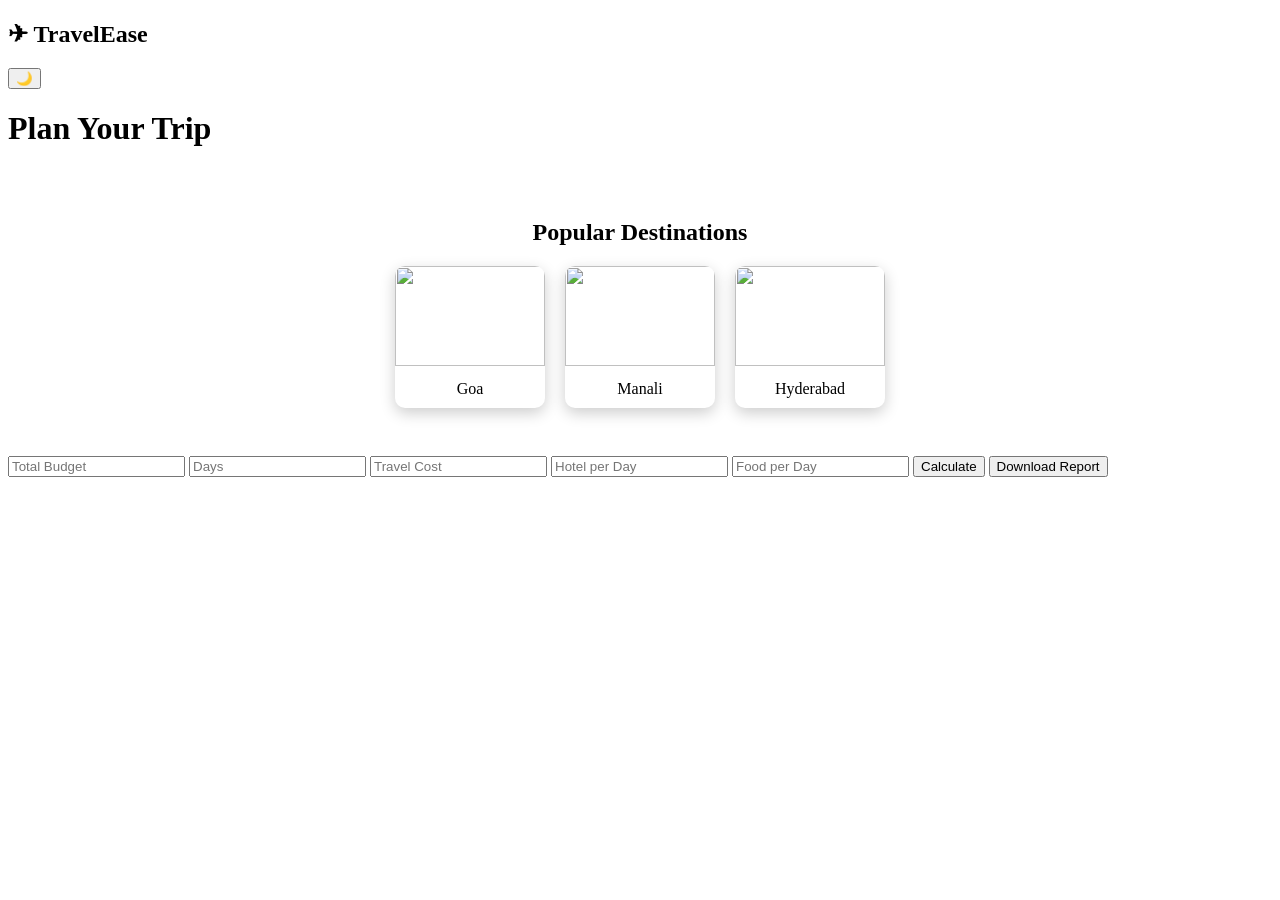
==== planner.html @ 87b6f213 "Add files via upload" ====
<!DOCTYPE html>
<html>
<head>
  <title>Travel Planner</title>
  <link rel="stylesheet" href="style.css">
</head>
<body>

<div class="navbar">
  <h2>✈ TravelEase</h2>
  <button onclick="toggleMode()">🌙</button>
</div>

<div class="hero">
  <h1>Plan Your Trip</h1>
</div>

<div class="destinations">
  <h2>Popular Destinations</h2>

  <div class="dest-grid">

    <div class="dest-card" onclick="selectPlace('Goa')">
      <img src="https://source.unsplash.com/300x200/?goa">
      <p>Goa</p>
    </div>

    <div class="dest-card" onclick="selectPlace('Manali')">
      <img src="https://source.unsplash.com/300x200/?manali">
      <p>Manali</p>
    </div>

    <div class="dest-card" onclick="selectPlace('Hyderabad')">
      <img src="https://source.unsplash.com/300x200/?hyderabad">
      <p>Hyderabad</p>
    </div>

  </div>
</div>
<h3 id="selectedPlace"></h3>

<div class="card">
  <input type="number" id="budget" placeholder="Total Budget">
  <input type="number" id="days" placeholder="Days">
  <input type="number" id="travel" placeholder="Travel Cost">
  <input type="number" id="hotel" placeholder="Hotel per Day">
  <input type="number" id="food" placeholder="Food per Day">

  <button onclick="calculate()">Calculate</button>
  <button onclick="downloadPDF()">Download Report</button>

  <h3 id="result"></h3>

  <canvas id="chart"></canvas>
</div>

<script src="https://cdn.jsdelivr.net/npm/chart.js"></script>
<script src="script.js"></script>

</body>
</html>
---- style.css ----
.destinations {
  padding: 30px;
  text-align: center;
}

.dest-grid {
  display: flex;
  justify-content: center;
  gap: 20px;
  flex-wrap: wrap;
}

.dest-card {
  width: 150px;
  border-radius: 10px;
  overflow: hidden;
  cursor: pointer;
  background: white;
  box-shadow: 0 5px 15px rgba(0,0,0,0.2);
}

.dest-card img {
  width: 100%;
  height: 100px;
  object-fit: cover;
}

.dest-card p {
  margin: 10px;
}
@media (max-width: 600px) {
  .card {
    width: 90%;
  }

  .dest-grid {
    flex-direction: column;
    align-items: center;
  }
}
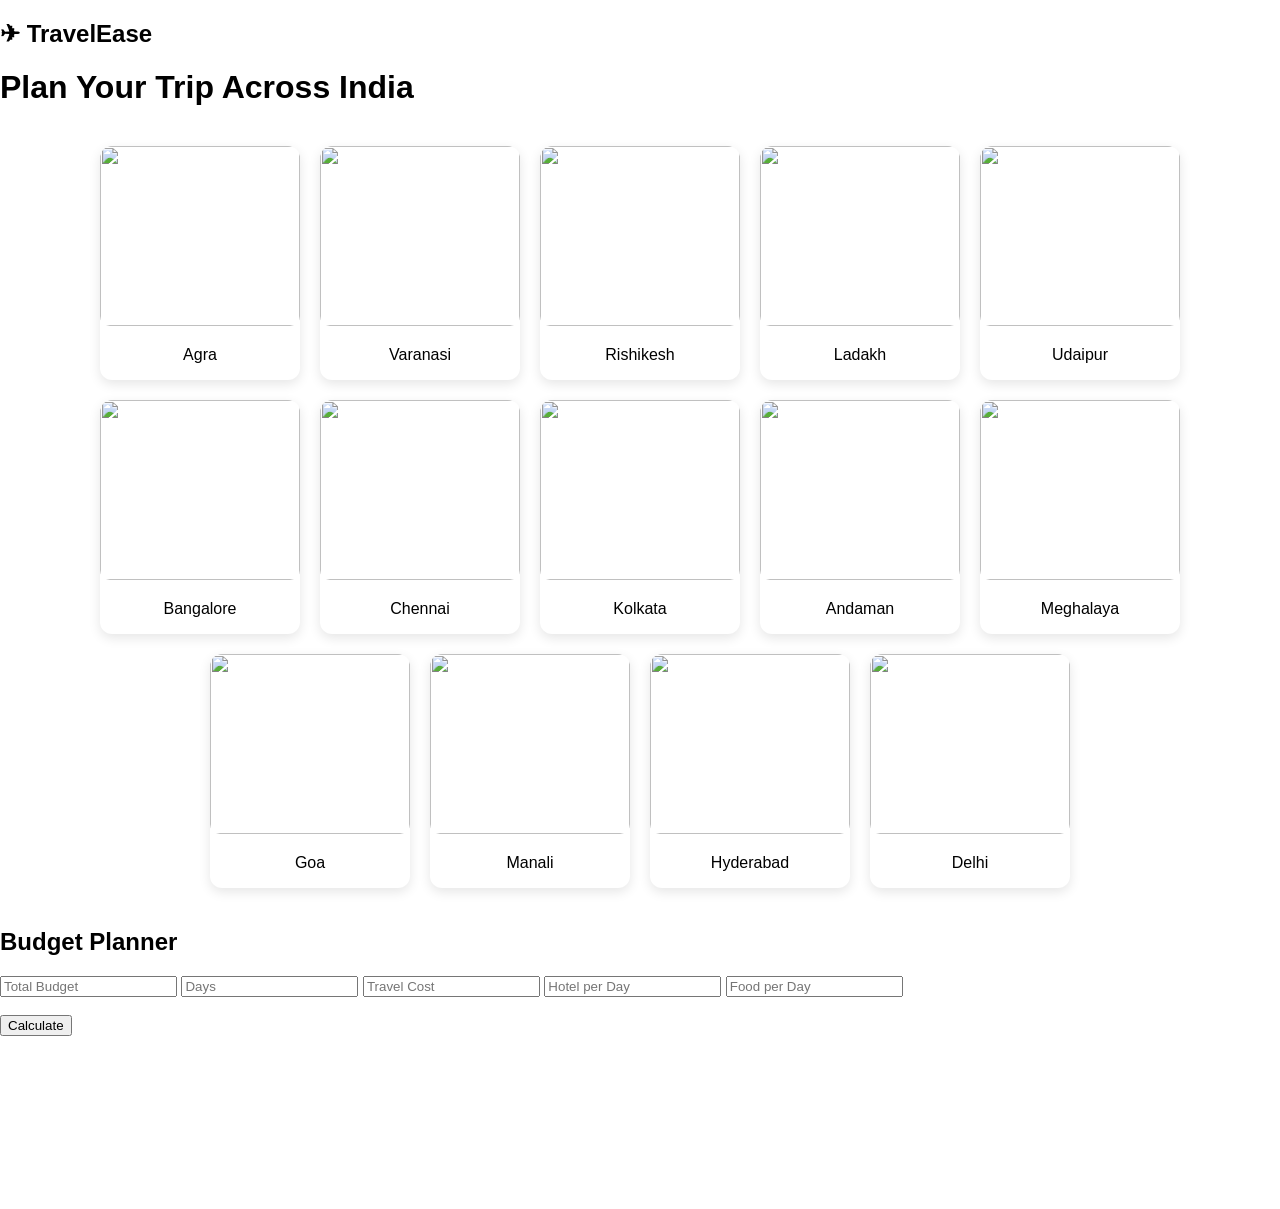
==== commit 2a4746be: "Add files via upload" ====
--- a/planner.html
+++ b/planner.html
@@ -4,54 +4,125 @@
   <title>Travel Planner</title>
   <link rel="stylesheet" href="style.css">
 </head>
+
 <body>
 
+<!-- NAVBAR -->
 <div class="navbar">
   <h2>✈ TravelEase</h2>
-  <button onclick="toggleMode()">🌙</button>
 </div>
 
-<div class="hero">
-  <h1>Plan Your Trip</h1>
+<h1 class="title">Plan Your Trip Across India</h1>
+
+<!-- DESTINATIONS -->
+<div class="destinations">
+
+  <div class="dest-grid">
+    <!-- Agra -->
+<div class="dest-card" onclick="selectPlace('Agra')">
+  <img src="https://images.unsplash.com/photo-1548013146-72479768bada">
+  <p>Agra</p>
 </div>
 
-<div class="destinations">
-  <h2>Popular Destinations</h2>
+<!-- Varanasi -->
+<div class="dest-card" onclick="selectPlace('Varanasi')">
+  <img src="https://images.unsplash.com/photo-1561361513-2d000a50f0dc">
+  <p>Varanasi</p>
+</div>
 
-  <div class="dest-grid">
+<!-- Rishikesh -->
+<div class="dest-card" onclick="selectPlace('Rishikesh')">
+  <img src="https://images.unsplash.com/photo-1580397586541-7e7f6c77e4f3">
+  <p>Rishikesh</p>
+</div>
+
+<!-- Leh Ladakh -->
+<div class="dest-card" onclick="selectPlace('Ladakh')">
+  <img src="https://images.unsplash.com/photo-1609947017136-9daf32a5eb16">
+  <p>Ladakh</p>
+</div>
+
+<!-- Udaipur -->
+<div class="dest-card" onclick="selectPlace('Udaipur')">
+  <img src="https://images.unsplash.com/photo-1599661046827-dacde6976548">
+  <p>Udaipur</p>
+</div>
+
+<!-- Bangalore -->
+<div class="dest-card" onclick="selectPlace('Bangalore')">
+  <img src="https://images.unsplash.com/photo-1580661869408-55ab23f2c6c0">
+  <p>Bangalore</p>
+</div>
+
+<!-- Chennai -->
+<div class="dest-card" onclick="selectPlace('Chennai')">
+  <img src="https://images.unsplash.com/photo-1580655653885-65763b2597d0">
+  <p>Chennai</p>
+</div>
+
+<!-- Kolkata -->
+<div class="dest-card" onclick="selectPlace('Kolkata')">
+  <img src="https://images.unsplash.com/photo-1558431382-27e303142255">
+  <p>Kolkata</p>
+</div>
+
+<!-- Andaman -->
+<div class="dest-card" onclick="selectPlace('Andaman')">
+  <img src="https://images.unsplash.com/photo-1589308078059-be1415eab4c3">
+  <p>Andaman</p>
+</div>
+
+<!-- Meghalaya -->
+<div class="dest-card" onclick="selectPlace('Meghalaya')">
+  <img src="https://images.unsplash.com/photo-1622308644420-b20142dc993c">
+  <p>Meghalaya</p>
+</div>
 
     <div class="dest-card" onclick="selectPlace('Goa')">
-      <img src="https://source.unsplash.com/300x200/?goa">
+      <img src="https://images.unsplash.com/photo-1507525428034-b723cf961d3e">
       <p>Goa</p>
     </div>
 
     <div class="dest-card" onclick="selectPlace('Manali')">
-      <img src="https://source.unsplash.com/300x200/?manali">
+      <img src="https://images.unsplash.com/photo-1501785888041-af3ef285b470">
       <p>Manali</p>
     </div>
 
     <div class="dest-card" onclick="selectPlace('Hyderabad')">
-      <img src="https://source.unsplash.com/300x200/?hyderabad">
+      <img src="https://images.unsplash.com/photo-1599661046289-e31897846e41">
       <p>Hyderabad</p>
     </div>
 
+    <div class="dest-card" onclick="selectPlace('Delhi')">
+      <img src="https://images.unsplash.com/photo-1587474260584-136574528ed5">
+      <p>Delhi</p>
+    </div>
+
   </div>
+
 </div>
+
 <h3 id="selectedPlace"></h3>
 
+<!-- BUDGET CARD -->
 <div class="card">
+
+  <h2>Budget Planner</h2>
+
   <input type="number" id="budget" placeholder="Total Budget">
   <input type="number" id="days" placeholder="Days">
   <input type="number" id="travel" placeholder="Travel Cost">
   <input type="number" id="hotel" placeholder="Hotel per Day">
   <input type="number" id="food" placeholder="Food per Day">
 
+  <br><br>
+
   <button onclick="calculate()">Calculate</button>
-  <button onclick="downloadPDF()">Download Report</button>
 
   <h3 id="result"></h3>
+<div class="chart-box"></div>
+  <canvas id="chart"></canvas>
 
-  <canvas id="chart"></canvas>
 </div>
 
 <script src="https://cdn.jsdelivr.net/npm/chart.js"></script>
--- a/style.css
+++ b/style.css
@@ -1,40 +1,107 @@
-.destinations {
+body {
+  margin: 0;
+  font-family: Arial, sans-serif;
+}
+
+/* BACKGROUND IMAGE */
+.bg {
+  position: fixed;
+  width: 100%;
+  height: 100%;
+  background: url("https://images.unsplash.com/photo-1564507592333-c60657eea523") no-repeat center/cover;
+  filter: brightness(0.7);
+  z-index: -1;
+}
+
+/* CENTER BOX */
+.login-box {
+  width: 320px;
+  margin: 120px auto;
   padding: 30px;
   text-align: center;
+  border-radius: 15px;
+
+  background: rgba(255,255,255,0.15);
+  backdrop-filter: blur(15px);
+  color: white;
 }
 
+/* TEXT */
+.login-box h1 {
+  margin-bottom: 10px;
+}
+
+.login-box p {
+  font-size: 14px;
+  margin-bottom: 20px;
+}
+
+/* INPUT */
+.login-box input {
+  width: 100%;
+  padding: 12px;
+  margin-bottom: 15px;
+  border-radius: 8px;
+  border: none;
+  outline: none;
+}
+
+/* BUTTON */
+.primary-btn {
+  width: 100%;
+  padding: 12px;
+  border: none;
+  border-radius: 8px;
+  background: linear-gradient(45deg, #ff7e5f, #feb47b);
+  color: white;
+  font-size: 16px;
+  cursor: pointer;
+}
+
+/* GOOGLE BUTTON */
+.google-btn {
+  width: 100%;
+  padding: 12px;
+  border: none;
+  border-radius: 8px;
+  background: white;
+  color: black;
+  cursor: pointer;
+}
+
+/* DIVIDER */
+.divider {
+  margin: 15px 0;
+  font-size: 14px;
+}
+.dest-card img {
+  width: 100%;
+  height: 180px;
+  object-fit: cover;
+  border-radius: 10px;
+}
+.dest-card {
+  width: 200px;
+  background: white;
+  border-radius: 12px;
+  overflow: hidden;
+  box-shadow: 0 4px 12px rgba(0,0,0,0.1);
+  cursor: pointer;
+  transition: 0.3s;
+}
+
+.dest-card:hover {
+  transform: scale(1.05);
+}
+.destinations {
+  text-align: center;
+  margin: 40px auto;
+  width: 90%;
+}
 .dest-grid {
   display: flex;
-  justify-content: center;
+  flex-wrap: wrap;
+  justify-content: center;   /* 🔥 THIS CENTERS */
   gap: 20px;
-  flex-wrap: wrap;
-}
-
-.dest-card {
-  width: 150px;
-  border-radius: 10px;
-  overflow: hidden;
-  cursor: pointer;
-  background: white;
-  box-shadow: 0 5px 15px rgba(0,0,0,0.2);
-}
-
-.dest-card img {
-  width: 100%;
-  height: 100px;
-  object-fit: cover;
-}
-
-.dest-card p {
-  margin: 10px;
-}
-@media (max-width: 600px) {
-  .card {
-    width: 90%;
-  }
-
-  .dest-grid {
-    flex-direction: column;
-    align-items: center;
-  }
+  margin-top: 20px;
 }
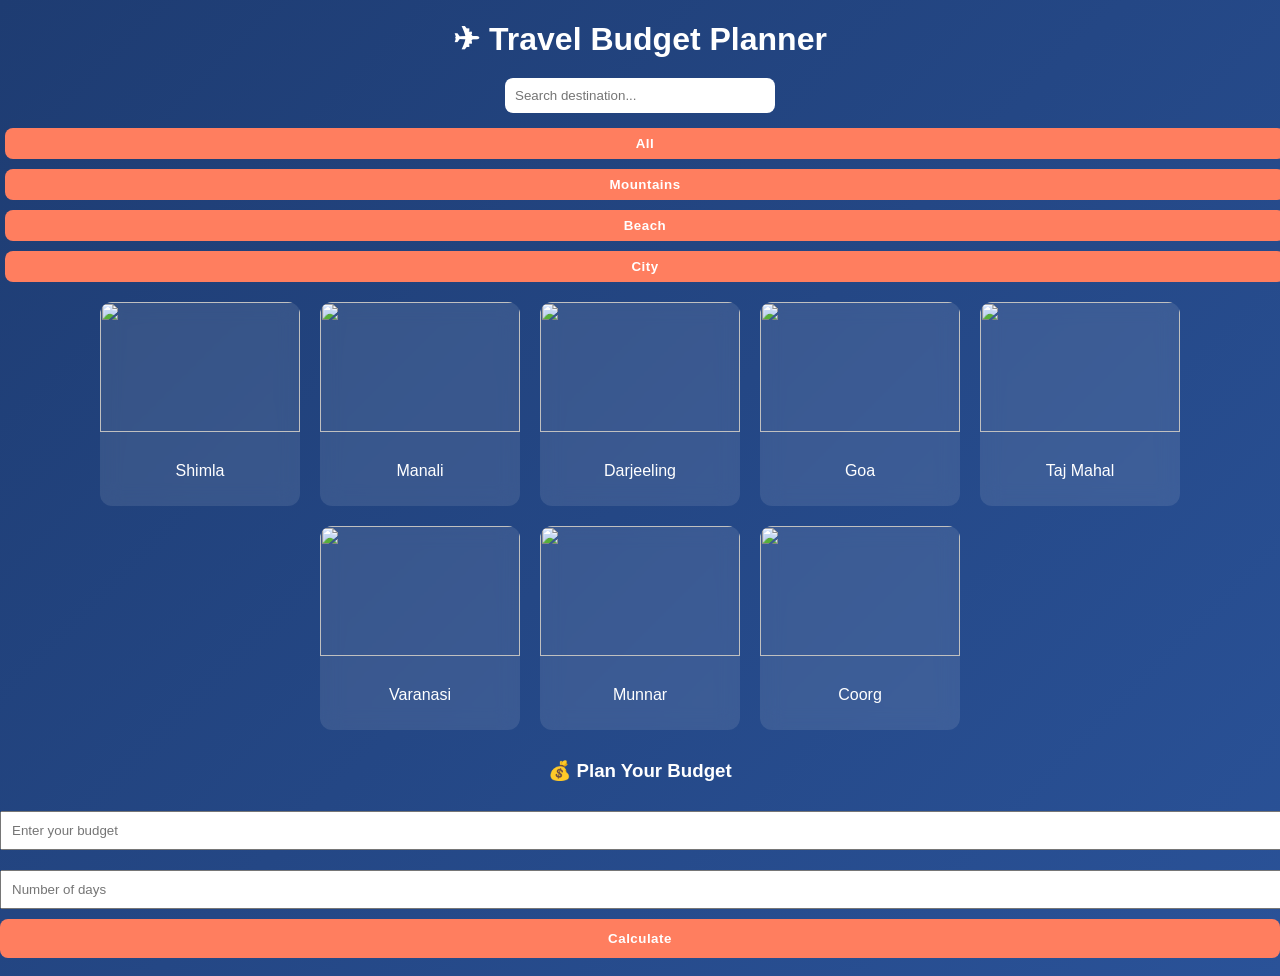
==== commit 5fee1003: "Add files via upload" ====
--- a/planner.html
+++ b/planner.html
@@ -7,126 +7,30 @@
 
 <body>
 
-<!-- NAVBAR -->
-<div class="navbar">
-  <h2>✈ TravelEase</h2>
+<h1 class="title">✈ Travel Budget Planner</h1>
+
+<input type="text" id="search" placeholder="Search destination...">
+
+<div class="filters">
+  <button onclick="filterPlaces('all')">All</button>
+  <button onclick="filterPlaces('mountain')">Mountains</button>
+  <button onclick="filterPlaces('beach')">Beach</button>
+  <button onclick="filterPlaces('city')">City</button>
 </div>
 
-<h1 class="title">Plan Your Trip Across India</h1>
+<div id="grid" class="grid"></div>
+<div id="details"></div>
+<div class="budget-box">
+  <h3>💰 Plan Your Budget</h3>
 
-<!-- DESTINATIONS -->
-<div class="destinations">
+  <input type="number" id="budget" placeholder="Enter your budget">
+  <input type="number" id="days" placeholder="Number of days">
 
-  <div class="dest-grid">
-    <!-- Agra -->
-<div class="dest-card" onclick="selectPlace('Agra')">
-  <img src="https://images.unsplash.com/photo-1548013146-72479768bada">
-  <p>Agra</p>
+  <button onclick="calculateTrip()">Calculate</button>
+
+  <h3 id="tripResult"></h3>
 </div>
 
-<!-- Varanasi -->
-<div class="dest-card" onclick="selectPlace('Varanasi')">
-  <img src="https://images.unsplash.com/photo-1561361513-2d000a50f0dc">
-  <p>Varanasi</p>
-</div>
-
-<!-- Rishikesh -->
-<div class="dest-card" onclick="selectPlace('Rishikesh')">
-  <img src="https://images.unsplash.com/photo-1580397586541-7e7f6c77e4f3">
-  <p>Rishikesh</p>
-</div>
-
-<!-- Leh Ladakh -->
-<div class="dest-card" onclick="selectPlace('Ladakh')">
-  <img src="https://images.unsplash.com/photo-1609947017136-9daf32a5eb16">
-  <p>Ladakh</p>
-</div>
-
-<!-- Udaipur -->
-<div class="dest-card" onclick="selectPlace('Udaipur')">
-  <img src="https://images.unsplash.com/photo-1599661046827-dacde6976548">
-  <p>Udaipur</p>
-</div>
-
-<!-- Bangalore -->
-<div class="dest-card" onclick="selectPlace('Bangalore')">
-  <img src="https://images.unsplash.com/photo-1580661869408-55ab23f2c6c0">
-  <p>Bangalore</p>
-</div>
-
-<!-- Chennai -->
-<div class="dest-card" onclick="selectPlace('Chennai')">
-  <img src="https://images.unsplash.com/photo-1580655653885-65763b2597d0">
-  <p>Chennai</p>
-</div>
-
-<!-- Kolkata -->
-<div class="dest-card" onclick="selectPlace('Kolkata')">
-  <img src="https://images.unsplash.com/photo-1558431382-27e303142255">
-  <p>Kolkata</p>
-</div>
-
-<!-- Andaman -->
-<div class="dest-card" onclick="selectPlace('Andaman')">
-  <img src="https://images.unsplash.com/photo-1589308078059-be1415eab4c3">
-  <p>Andaman</p>
-</div>
-
-<!-- Meghalaya -->
-<div class="dest-card" onclick="selectPlace('Meghalaya')">
-  <img src="https://images.unsplash.com/photo-1622308644420-b20142dc993c">
-  <p>Meghalaya</p>
-</div>
-
-    <div class="dest-card" onclick="selectPlace('Goa')">
-      <img src="https://images.unsplash.com/photo-1507525428034-b723cf961d3e">
-      <p>Goa</p>
-    </div>
-
-    <div class="dest-card" onclick="selectPlace('Manali')">
-      <img src="https://images.unsplash.com/photo-1501785888041-af3ef285b470">
-      <p>Manali</p>
-    </div>
-
-    <div class="dest-card" onclick="selectPlace('Hyderabad')">
-      <img src="https://images.unsplash.com/photo-1599661046289-e31897846e41">
-      <p>Hyderabad</p>
-    </div>
-
-    <div class="dest-card" onclick="selectPlace('Delhi')">
-      <img src="https://images.unsplash.com/photo-1587474260584-136574528ed5">
-      <p>Delhi</p>
-    </div>
-
-  </div>
-
-</div>
-
-<h3 id="selectedPlace"></h3>
-
-<!-- BUDGET CARD -->
-<div class="card">
-
-  <h2>Budget Planner</h2>
-
-  <input type="number" id="budget" placeholder="Total Budget">
-  <input type="number" id="days" placeholder="Days">
-  <input type="number" id="travel" placeholder="Travel Cost">
-  <input type="number" id="hotel" placeholder="Hotel per Day">
-  <input type="number" id="food" placeholder="Food per Day">
-
-  <br><br>
-
-  <button onclick="calculate()">Calculate</button>
-
-  <h3 id="result"></h3>
-<div class="chart-box"></div>
-  <canvas id="chart"></canvas>
-
-</div>
-
-<script src="https://cdn.jsdelivr.net/npm/chart.js"></script>
 <script src="script.js"></script>
-
 </body>
-</html>+</html>
--- a/style.css
+++ b/style.css
@@ -3,105 +3,674 @@
   font-family: Arial, sans-serif;
 }
 
-/* BACKGROUND IMAGE */
+/* BACKGROUND */
 .bg {
   position: fixed;
   width: 100%;
   height: 100%;
-  background: url("https://images.unsplash.com/photo-1564507592333-c60657eea523") no-repeat center/cover;
+  background: url("https://images.unsplash.com/photo-1507525428034-b723cf961d3e") no-repeat center/cover;
   filter: brightness(0.7);
   z-index: -1;
 }
 
-/* CENTER BOX */
+/* LOGIN BOX */
 .login-box {
   width: 320px;
   margin: 120px auto;
   padding: 30px;
   text-align: center;
   border-radius: 15px;
-
   background: rgba(255,255,255,0.15);
   backdrop-filter: blur(15px);
   color: white;
 }
 
-/* TEXT */
-.login-box h1 {
-  margin-bottom: 10px;
-}
-
-.login-box p {
-  font-size: 14px;
-  margin-bottom: 20px;
-}
-
-/* INPUT */
-.login-box input {
+
+input {
+  width: 100%;
+  padding: 10px;
+  margin: 10px 0;
+}
+.auth-box input {
+  background: rgba(255,255,255,0.15);
+  color: white;
+}
+
+.auth-box input::placeholder {
+  color: rgba(255,255,255,0.7);
+}
+
+button {
   width: 100%;
   padding: 12px;
+  border: none;
+  border-radius: 8px;
+
+  background: linear-gradient(45deg, #ff7e5f, #ff7e5f);
+  color: white;
+
+  font-weight: bold;
+  letter-spacing: 0.5px;
+
+  cursor: pointer;
+  transition: all 0.3s ease;
+}
+
+button:hover {
+  transform: translateY(-2px);
+  box-shadow: 0 8px 20px rgba(0,0,0,0.3);
+}
+
+
+
+/* ================= AUTH PRO UI ================= */
+
+.auth-body {
+  margin: 0;
+  font-family: Arial, sans-serif;
+  height: 100vh;
+  background: linear-gradient(135deg, #ff512f, #ff522fda);
+  display: flex;
+  justify-content: center;
+  align-items: center;
+}
+
+.auth-container {
+  width: 900px;
+  height: 500px;
+  display: flex;
+  border-radius: 20px;
+  overflow: hidden;
+  box-shadow: 0 20px 50px rgba(0,0,0,0.3);
+}
+
+.auth-left {
+  width: 40%;
+  background: linear-gradient(45deg, #ff512f, #dd2476);
+  color: white;
+  display: flex;
+  flex-direction: column;
+  justify-content: center;
+  align-items: center;
+}
+
+.auth-box {
+  width: 60%;
+  background: rgba(255,255,255,0.1);
+  backdrop-filter: blur(15px);
+  display: flex;
+  justify-content: center;
+  align-items: center;
+}
+
+.auth-box div {
+  width: 80%;
+  text-align: center;
+}
+
+.auth-box h2 {
+  color: white;
+}
+
+.auth-box input {
+  width: 100%;
+  padding: 12px;
+  margin: 10px 0;
+  border-radius: 8px;
+  border: none;
+}
+
+.btn-primary {
+  width: 100%;
+  padding: 12px;
+  border-radius: 8px;
+  border: none;
+  background: linear-gradient(45deg, #ff512f, #dd2476);
+  color: white;
+  cursor: pointer;
+  transition: 0.3s;
+}
+
+.btn-primary {
+  width: 100%;
+  padding: 12px;
+  border-radius: 10px;
+  border: none;
+
+  background: linear-gradient(45deg, #ff512f, #dd2476);
+
+  font-weight: bold;
+  letter-spacing: 0.5px;
+
+  cursor: pointer;
+  transition: all 0.3s ease;
+}
+
+.btn-primary:hover {
+  transform: translateY(-2px) scale(1.03);
+  box-shadow: 0 10px 25px rgba(0,0,0,0.3);
+}
+.signup-body {
+  margin: 0;
+  height: 100vh;
+  overflow: hidden;
+
+  background: url("https://images.unsplash.com/photo-1501785888041-af3ef285b470") no-repeat center/cover;
+
+  display: flex;
+  justify-content: center;
+  align-items: center;
+  position: relative;
+
+  animation: zoomBg 20s ease-in-out infinite alternate;
+}
+@keyframes zoomBg {
+  0% {
+    background-size: 100%;
+  }
+  100% {
+    background-size: 110%;
+  }
+}
+
+.signup-body::before {
+  content: "";
+  position: absolute;
+  width: 100%;
+  height: 100%;
+
+  background: linear-gradient(
+  rgba(0,0,0,0.35),
+  rgba(0,0,0,0.45)
+
+  );
+
+  top: 0;
+  left: 0;
+  z-index: 0;
+}
+.auth-box {
+  width: 60%;
+  background: rgba(255,255,255,0.08);
+  backdrop-filter: blur(20px);
+  -webkit-backdrop-filter: blur(20px);
+
+  border-left: 1px solid rgba(255,255,255,0.2);
+
+  display: flex;
+  justify-content: center;
+  align-items: center;
+}
+.auth-left {
+  width: 40%;
+  background: linear-gradient(135deg, #ff7e5f, #ff9966);
+  color: white;
+
+  display: flex;
+  flex-direction: column;
+  justify-content: center;
+  align-items: center;
+
+  box-shadow: inset 0 0 100px rgba(255,255,255,0.1);
+}
+.hero h1 {
+  font-size: 60px;
+  font-weight: 700;
+
+  background: linear-gradient(45deg, #ffffff, #ffb199);
+  background-clip: text;
+  color: transparent;
+
   margin-bottom: 15px;
+}
+.logo-icon {
+  color: #ff512f;
+  text-shadow: 0 0 15px rgba(255,80,47,0.7);
+}
+.auth-left p {
+  opacity: 0.9;
+  font-size: 15px;
+
+  color: #ffe0c3;
+
+  text-shadow: 0 2px 10px rgba(0,0,0,0.3);
+}
+.auth-left h1:hover {
+  transform: scale(1.03);
+  transition: 0.3s;
+}
+/* HEADER */
+.main-header {
+  position: fixed;
+  top: 0;
+  width: 100%;
+  height: 70px;
+
+  display: flex;
+  justify-content: space-between;
+  align-items: center;
+
+  padding: 0 60px;
+
+  background: rgba(0,0,0,0.25);
+  backdrop-filter: blur(15px);
+
+  border-bottom: 1px solid rgba(255,255,255,0.1);
+
+  z-index: 10;
+}
+
+  
+
+/* LOGO */
+.logo {
+  font-size: 22px;
+  font-weight: bold;
+  color: white;
+}
+
+/* NAV */
+.nav-links a {
+  margin: 0 15px;
+  color: white;
+  text-decoration: none;
+  font-size: 15px;
+  transition: 0.3s;
+}
+
+.nav-links a:hover {
+  color: #ffb199;
+}
+
+/* BUTTON */
+.header-btn {
+  padding: 10px 18px;
   border-radius: 8px;
   border: none;
-  outline: none;
-}
-
-/* BUTTON */
+
+  background: linear-gradient(45deg, #ff7e5f, #feb47b);
+  color: white;
+
+  cursor: pointer;
+  transition: 0.3s;
+}
+
+.header-btn:hover {
+  transform: scale(1.05);
+}
+/* ===== RESET ===== */
+body {
+  margin: 0;
+  font-family: 'Poppins', sans-serif;
+}
+
+/* ===== BACKGROUND ===== */
+.bg {
+  position: fixed;
+  width: 100%;
+  height: 100%;
+  background: url("https://images.unsplash.com/photo-1501785888041-af3ef285b470") no-repeat center/cover;
+  z-index: -2;
+  animation: zoomBg 20s ease-in-out infinite alternate;
+}
+
+.bg::after {
+  content: "";
+  position: absolute;
+  width: 100%;
+  height: 100%;
+  background: linear-gradient(
+    rgba(0,0,0,0.4),
+    rgba(0,0,0,0.6)
+  );
+}
+
+/* ===== HEADER ===== */
+.main-header {
+  position: fixed;
+  top: 0;
+  width: 100%;
+  height: 70px;
+
+  display: flex;
+  justify-content: space-between;
+  align-items: center;
+
+  padding: 0 60px;
+
+  background: rgba(0,0,0,0.25);
+  backdrop-filter: blur(15px);
+
+  border-bottom: 1px solid rgba(255,255,255,0.1);
+
+  z-index: 10;
+}
+
+.logo {
+  font-size: 24px;
+  font-weight: bold;
+  color: white;
+}
+
+.nav-links a {
+  margin: 0 15px;
+  color: white;
+  text-decoration: none;
+  transition: 0.3s;
+}
+
+.nav-links a:hover {
+  color: #ffb199;
+}
+
+/* ===== HERO ===== */
+.hero {
+  height: 100vh;
+  display: flex;
+  flex-direction: column;
+  justify-content: center;
+  align-items: center;
+  color: white;
+  text-align: center;
+  position: relative;
+}
+
+.hero h1 {
+  font-size: 56px;
+  margin-bottom: 15px;
+}
+
+.hero p {
+  font-size: 18px;
+  margin-bottom: 30px;
+  opacity: 0.9;
+}
+
+/* ===== BUTTONS ===== */
 .primary-btn {
-  width: 100%;
-  padding: 12px;
-  border: none;
+  padding: 14px 30px;
+  border-radius: 10px;
+  border: none;
+
+  background: linear-gradient(45deg, #ff512f, #dd2476);
+
+  color: white;
+  font-weight: bold;
+
+  cursor: pointer;
+  transition: all 0.3s ease;
+
+  box-shadow: 0 10px 30px rgba(221,36,118,0.4);
+}
+
+.primary-btn:hover {
+  transform: translateY(-3px) scale(1.05);
+  box-shadow: 0 15px 40px rgba(221,36,118,0.6);
+}
+
+
+.secondary-btn {
+  padding: 14px 30px;
   border-radius: 8px;
-  background: linear-gradient(45deg, #ff7e5f, #feb47b);
-  color: white;
-  font-size: 16px;
-  cursor: pointer;
-}
-
-/* GOOGLE BUTTON */
-.google-btn {
-  width: 100%;
-  padding: 12px;
-  border: none;
+  border: 2px solid white;
+  background: transparent;
+  color: white;
+  margin-left: 10px;
+  cursor: pointer;
+}
+
+/* ===== FEATURES ===== */
+.features {
+  display: flex;
+  justify-content: center;
+  gap: 30px;
+  padding: 100px 20px;
+
+  background: linear-gradient(180deg, #111, #000);
+}
+
+.feature-card {
+  width: 260px;
+  padding: 30px;
+
+  background: rgba(255,255,255,0.05);
+  border-radius: 16px;
+
+  text-align: center;
+  color: white;
+
+  backdrop-filter: blur(10px);
+
+  transition: all 0.3s ease;
+}
+
+.feature-card:hover {
+  transform: translateY(-12px) scale(1.03);
+  background: rgba(255,255,255,0.1);
+}
+
+/* ===== ANIMATION ===== */
+@keyframes zoomBg {
+  0% { background-size: 100%; }
+  100% { background-size: 110%; }
+}
+.hero h1 {
+  animation: fadeUp 1s ease;
+}
+
+.hero p {
+  animation: fadeUp 1.5s ease;
+}
+
+@keyframes fadeUp {
+  from {
+    opacity: 0;
+    transform: translateY(30px);
+  }
+  to {
+    opacity: 1;
+    transform: translateY(0);
+  }
+}
+.hero-buttons {
+  display: flex;
+  justify-content: center;
+}
+.grid {
+  display: flex;
+  flex-wrap: wrap;
+  gap: 20px;
+  justify-content: center;
+}
+
+
+
+.place-grid {
+  display: flex;
+  flex-wrap: wrap;
+  gap: 20px;
+}
+
+.place-card {
+  width: 180px;
+  background: white;
+  border-radius: 10px;
+  overflow: hidden;
+}
+
+.place-card {
+  background: rgba(255,255,255,0.1);
+  color: white;
+
+  backdrop-filter: blur(10px);
+  transition: 0.3s;
+}
+
+.place-card:hover {
+  transform: scale(1.05);
+}
+h2, h3 {
+  text-align: center;
+}
+.card img,
+.place-card img {
+  width: 100%;
+  height: 130px;
+  object-fit: cover;
+}
+body {
+  margin: 0;
+  font-family: 'Segoe UI', sans-serif;
+  background: linear-gradient(135deg, #1e3c72, #2a5298);
+  color: white;
+}
+
+.title {
+  text-align: center;
+  margin: 20px;
+}
+
+/* SEARCH */
+#search {
+  display: block;
+  margin: 10px auto;
+  padding: 10px;
+  width: 250px;
   border-radius: 8px;
-  background: white;
-  color: black;
-  cursor: pointer;
-}
-
-/* DIVIDER */
-.divider {
-  margin: 15px 0;
-  font-size: 14px;
-}
-.dest-card img {
-  width: 100%;
-  height: 180px;
-  object-fit: cover;
-  border-radius: 10px;
-}
-.dest-card {
+  border: none;
+}
+
+/* FILTER */
+.filters {
+  text-align: center;
+  margin-bottom: 15px;
+}
+
+.filters button {
+  margin: 5px;
+  padding: 8px 15px;
+  border-radius: 8px;
+  border: none;
+  cursor: pointer;
+}
+
+/* GRID */
+.grid {
+  display: flex;
+  flex-wrap: wrap;
+  justify-content: center;
+  gap: 20px;
+}
+
+.card {
   width: 200px;
-  background: white;
+  background: rgba(255,255,255,0.1);
   border-radius: 12px;
   overflow: hidden;
-  box-shadow: 0 4px 12px rgba(0,0,0,0.1);
-  cursor: pointer;
-  transition: 0.3s;
-}
-
-.dest-card:hover {
+  cursor: pointer;
+  backdrop-filter: blur(10px);
+  transition: 0.3s;
+}
+
+.card img {
+  width: 100%;
+  height: 130px;
+  object-fit: cover;
+}
+
+.card p {
+  text-align: center;
+  padding: 10px;
+}
+
+.card:hover {
   transform: scale(1.05);
 }
-.destinations {
-  text-align: center;
-  margin: 40px auto;
+
+/* DETAILS */
+#details {
   width: 90%;
-}
-.dest-grid {
+  margin: 30px auto;
+}
+
+.place-grid {
   display: flex;
   flex-wrap: wrap;
-  justify-content: center;   /* 🔥 THIS CENTERS */
+  gap: 15px;
+}
+
+.place-card {
+  width: 180px;
+  background: rgba(255,255,255,0.1);
+  border-radius: 10px;
+  overflow: hidden;
+}
+
+.place-card img {
+  width: 100%;
+  height: 120px;
+}
+
+.place-card p {
+  text-align: center;
+  padding: 5px;
+}
+/* ===== NEW PLANNER UI ===== */
+
+.grid {
+  display: flex;
+  flex-wrap: wrap;
+  justify-content: center;
   gap: 20px;
-  margin-top: 20px;
+}
+
+.card {
+  width: 200px;
+  background: rgba(255,255,255,0.1);
+  border-radius: 12px;
+  overflow: hidden;
+  cursor: pointer;
+  backdrop-filter: blur(10px);
+  transition: 0.3s;
+}
+
+.card img {
+  width: 100%;
+  height: 130px;
+  object-fit: cover;
+}
+
+.card p {
+  text-align: center;
+  padding: 10px;
+}
+
+.card:hover {
+  transform: scale(1.05);
+}
+
+.place-grid {
+  display: flex;
+  flex-wrap: wrap;
+  gap: 15px;
+}
+
+.place-card {
+  width: 180px;
+  background: rgba(255,255,255,0.1);
+  border-radius: 10px;
+  overflow: hidden;
+}
+
+.place-card img {
+  width: 100%;
+  height: 120px;
+}
+
+.place-card p {
+  text-align: center;
+  padding: 5px;
+}
+body {
+  background: linear-gradient(135deg, #1e3c72, #2a5298);
 }
